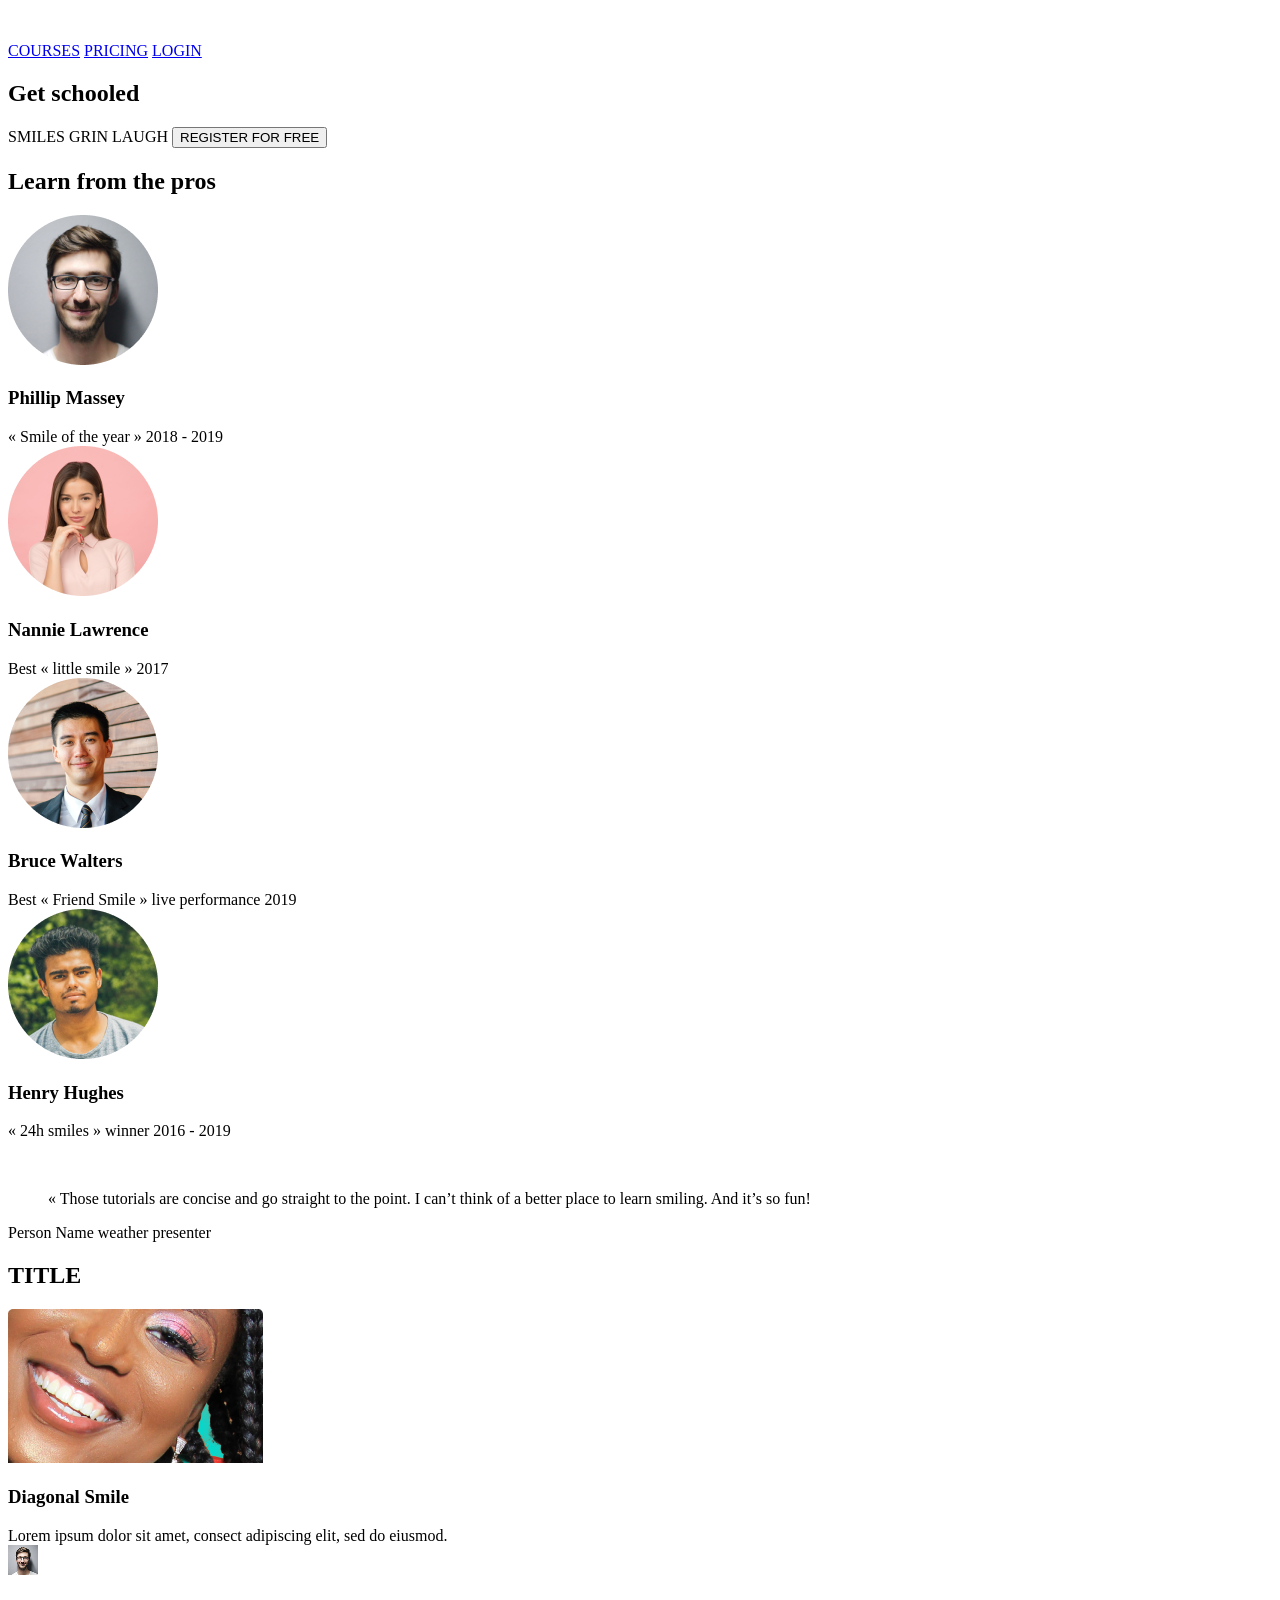
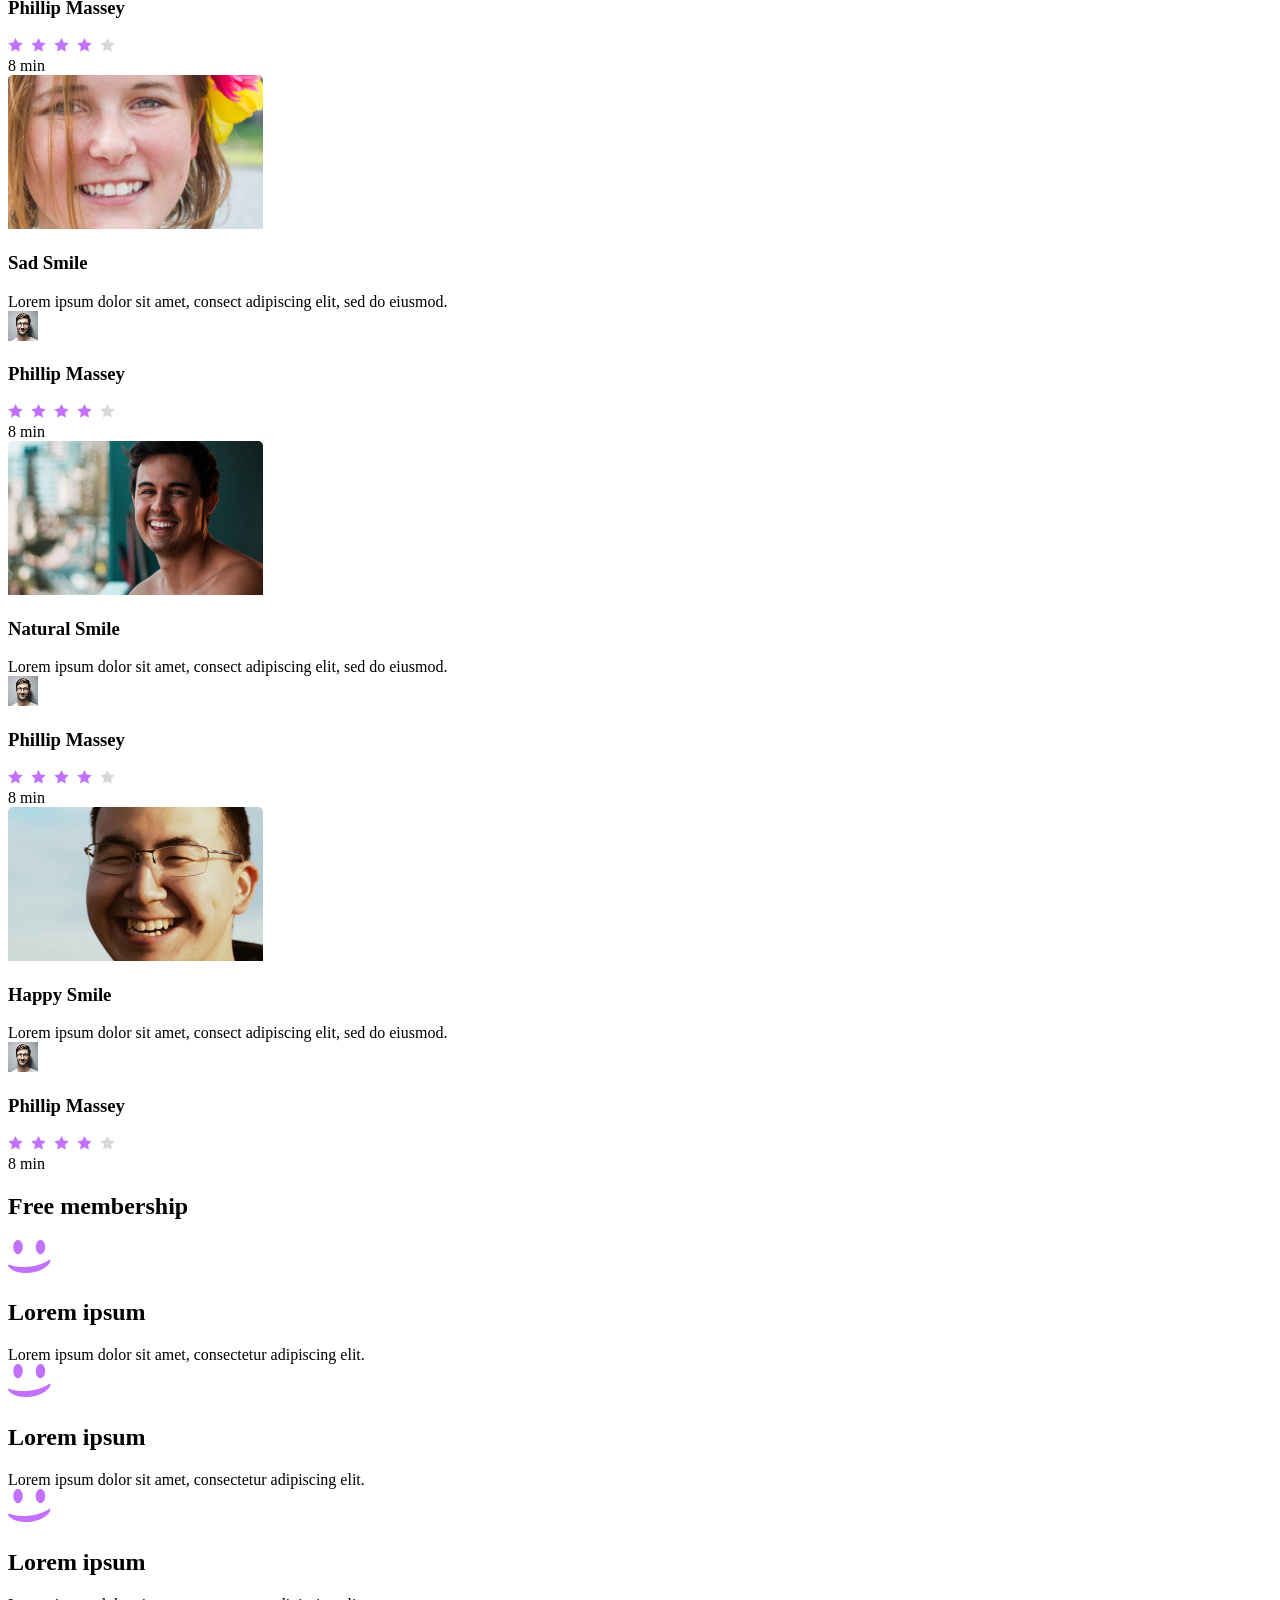
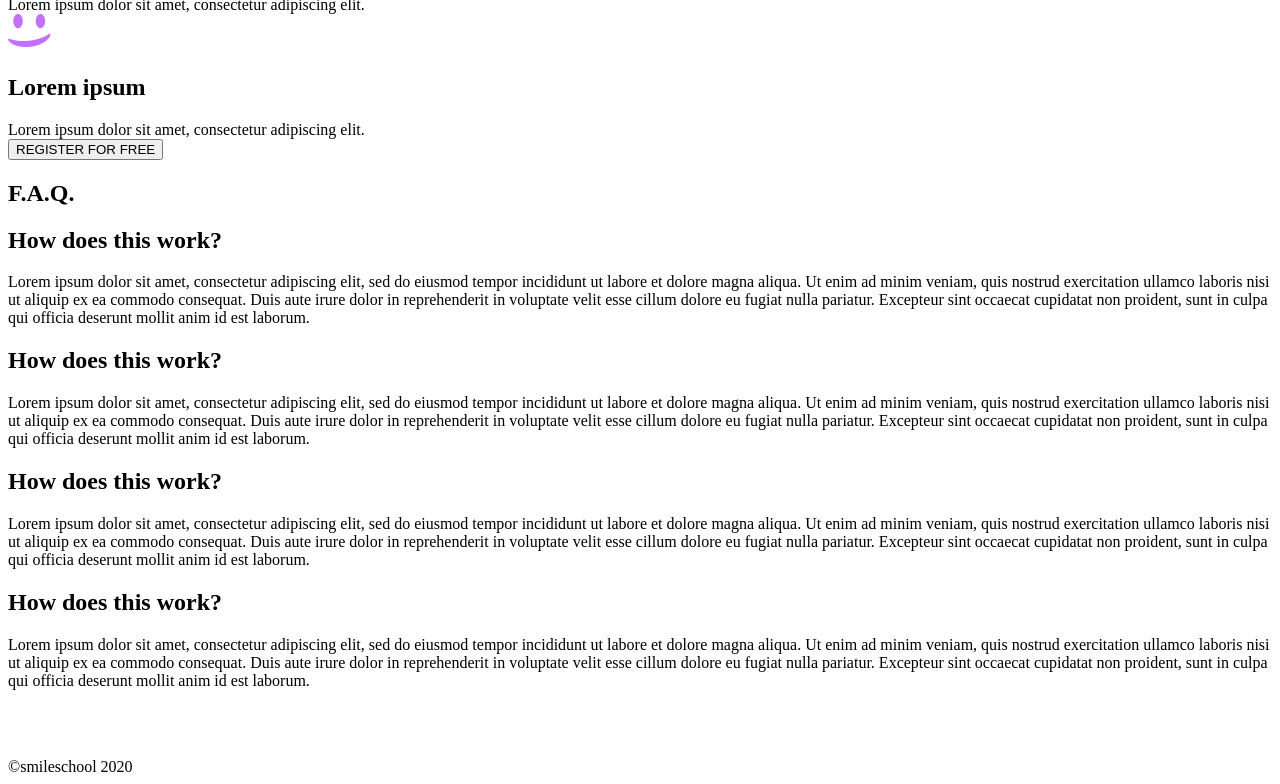
==== css_advanced/task_1/index.html @ 35d20e3c "Import css and create style.css" ====
<!doctype html>
<html lang="en">
    <head>
        <meta charset="UTF-8" />
        <meta name="viewport" content="width=device-width, initial-scale=1.0" />
        <title>Smile School</title>
        <link rel="stylesheet" href="styles.css" />
    </head>
    <body>
        <header class="header">
            <a href="#" class="logo">
                <img src="./logo.png" alt="Smile School Logo" />
            </a>
            <nav class="menu">
                <a href="#COURSES">COURSES</a>
                <a href="#PRICING">PRICING</a>
                <a href="#LOGIN">LOGIN</a>
            </nav>
        </header>
        <main>
            <section class="part">
                <div>
                    <h1>Get schooled</h1>
                    <span>SMILES GRIN LAUGH</span>
                    <button>REGISTER FOR FREE</button>
                </div>
                <div>
                    <h2>Learn from the pros</h2>
                    <div>
                        <img src="./avatar.png" alt="IMAGE" />
                        <h3>Phillip Massey</h3>
                        <span>« Smile of the year » 2018 - 2019</span>
                    </div>
                    <div>
                        <img src="./avatar2.png" alt="IMAGE" />
                        <h3>Nannie Lawrence</h3>
                        <span>Best « little smile » 2017</span>
                    </div>
                    <div>
                        <img src="./avatar3.png" alt="IMAGE" />
                        <h3>Bruce Walters</h3>
                        <span>Best « Friend Smile » live performance 2019</span>
                    </div>
                    <div>
                        <img src="./avatar4.png" alt="IMAGE" />
                        <h3>Henry Hughes</h3>
                        <span>« 24h smiles » winner 2016 - 2019</span>
                    </div>
                </div>
            </section>
            <section class="part_1_testimonials">
                <div class="avatar">
                    <img src="./logo.png" alt="IMAGE" />
                </div>
                <div class="text">
                    <blockquote>
                        « Those tutorials are concise and go straight to the
                        point. I can’t think of a better place to learn smiling.
                        And it’s so fun!
                    </blockquote>
                    <span>Person Name</span>
                    <span>weather presenter </span>
                </div>
            </section>
            <section class="part_2_tutorials">
                <h1 class="title">TITLE</h1>
                <div class="tutorials">
                    <div class="tutorial">
                        <img src="./video1.png" alt="IMAGE" />
                        <h3>Diagonal Smile</h3>
                        <span
                            >Lorem ipsum dolor sit amet, consect adipiscing
                            elit, sed do eiusmod.</span
                        >
                        <div class="author">
                            <img src="./author.png" alt="IMAGE" />
                            <h3>Phillip Massey</h3>
                        </div>
                        <div class="rating">
                            <div>
                                <img src="./rating.png" alt="IMAGE" />
                            </div>
                            <span>8 min</span>
                        </div>
                    </div>
                    <div>
                        <img src="./video2.png" alt="IMAGE" />
                        <h3>Sad Smile</h3>
                        <span>
                            Lorem ipsum dolor sit amet, consect adipiscing elit,
                            sed do eiusmod.
                        </span>
                        <div class="author">
                            <img src="./author.png" alt="IMAGE" />
                            <h3>Phillip Massey</h3>
                        </div>
                        <div class="rating">
                            <div>
                                <img src="./rating.png" alt="IMAGE" />
                            </div>
                            <span>8 min</span>
                        </div>
                    </div>
                    <div>
                        <img src="./video3.png" alt="IMAGE" />
                        <h3>Natural Smile</h3>
                        <span>
                            Lorem ipsum dolor sit amet, consect adipiscing elit,
                            sed do eiusmod.
                        </span>
                        <div class="author">
                            <img src="./author.png" alt="IMAGE" />
                            <h3>Phillip Massey</h3>
                        </div>
                        <div class="rating">
                            <div>
                                <img src="./rating.png" alt="IMAGE" />
                            </div>
                            <span>8 min</span>
                        </div>
                    </div>
                    <div>
                        <img src="./video4.png" alt="IMAGE" />
                        <h3>Happy Smile</h3>
                        <span>
                            Lorem ipsum dolor sit amet, consect adipiscing elit,
                            sed do eiusmod.
                        </span>
                        <div class="author">
                            <img src="./author.png" alt="IMAGE" />
                            <h3>Phillip Massey</h3>
                        </div>
                        <div class="rating">
                            <div>
                                <img src="./rating.png" alt="IMAGE" />
                            </div>
                            <span>8 min</span>
                        </div>
                    </div>
                </div>
            </section>
            <section class="part_3_free_membership">
                <h1>Free membership</h1>
                <div class="memberships">
                    <div class="membership">
                        <img src="./smile.png" alt="IMAGE" />
                        <h2>Lorem ipsum</h2>
                        <span
                            >Lorem ipsum dolor sit amet, consectetur adipiscing
                            elit.</span
                        >
                    </div>
                    <div class="membership">
                        <img src="./smile.png" alt="IMAGE" />
                        <h2>Lorem ipsum</h2>
                        <span
                            >Lorem ipsum dolor sit amet, consectetur adipiscing
                            elit.</span
                        >
                    </div>
                    <div class="membership">
                        <img src="./smile.png" alt="IMAGE" />
                        <h2>Lorem ipsum</h2>
                        <span
                            >Lorem ipsum dolor sit amet, consectetur adipiscing
                            elit.</span
                        >
                    </div>
                    <div class="membership">
                        <img src="./smile.png" alt="IMAGE" />
                        <h2>Lorem ipsum</h2>
                        <span
                            >Lorem ipsum dolor sit amet, consectetur adipiscing
                            elit.</span
                        >
                    </div>
                </div>
                <button class="register_button">REGISTER FOR FREE</button>
            </section>
            <section class="part_4_faq">
                <h1>F.A.Q.</h1>
                <div>
                    <div>
                        <div>
                            <h2>How does this work?</h2>
                            <span
                                >Lorem ipsum dolor sit amet, consectetur
                                adipiscing elit, sed do eiusmod tempor
                                incididunt ut labore et dolore magna aliqua. Ut
                                enim ad minim veniam, quis nostrud exercitation
                                ullamco laboris nisi ut aliquip ex ea commodo
                                consequat. Duis aute irure dolor in
                                reprehenderit in voluptate velit esse cillum
                                dolore eu fugiat nulla pariatur. Excepteur sint
                                occaecat cupidatat non proident, sunt in culpa
                                qui officia deserunt mollit anim id est
                                laborum.</span
                            >
                        </div>
                        <div>
                            <h2>How does this work?</h2>
                            <span
                                >Lorem ipsum dolor sit amet, consectetur
                                adipiscing elit, sed do eiusmod tempor
                                incididunt ut labore et dolore magna aliqua. Ut
                                enim ad minim veniam, quis nostrud exercitation
                                ullamco laboris nisi ut aliquip ex ea commodo
                                consequat. Duis aute irure dolor in
                                reprehenderit in voluptate velit esse cillum
                                dolore eu fugiat nulla pariatur. Excepteur sint
                                occaecat cupidatat non proident, sunt in culpa
                                qui officia deserunt mollit anim id est
                                laborum.</span
                            >
                        </div>
                    </div>
                    <div>
                        <div>
                            <h2>How does this work?</h2>
                            <span
                                >Lorem ipsum dolor sit amet, consectetur
                                adipiscing elit, sed do eiusmod tempor
                                incididunt ut labore et dolore magna aliqua. Ut
                                enim ad minim veniam, quis nostrud exercitation
                                ullamco laboris nisi ut aliquip ex ea commodo
                                consequat. Duis aute irure dolor in
                                reprehenderit in voluptate velit esse cillum
                                dolore eu fugiat nulla pariatur. Excepteur sint
                                occaecat cupidatat non proident, sunt in culpa
                                qui officia deserunt mollit anim id est
                                laborum.</span
                            >
                        </div>
                        <div>
                            <h2>How does this work?</h2>
                            <span
                                >Lorem ipsum dolor sit amet, consectetur
                                adipiscing elit, sed do eiusmod tempor
                                incididunt ut labore et dolore magna aliqua. Ut
                                enim ad minim veniam, quis nostrud exercitation
                                ullamco laboris nisi ut aliquip ex ea commodo
                                consequat. Duis aute irure dolor in
                                reprehenderit in voluptate velit esse cillum
                                dolore eu fugiat nulla pariatur. Excepteur sint
                                occaecat cupidatat non proident, sunt in culpa
                                qui officia deserunt mollit anim id est
                                laborum.</span
                            >
                        </div>
                    </div>
                </div>
            </section>
        </main>
        <footer>
            <div class="container">
                <div class="logo">
                    <img src="./logo.png" alt="Smile School Logo" />
                </div>
                <div class="socials">
                    <a href="#"> <img src="./facebook.png" alt="Social 1" /></a>
                    <a href="#"> <img src="./twitter.png" alt="Social 2" /></a>
                    <a href="#">
                        <img src="./instagram.png" alt="Social 3"
                    /></a>
                </div>
                <span>©smileschool 2020</span>
            </div>
        </footer>
    </body>
</html>
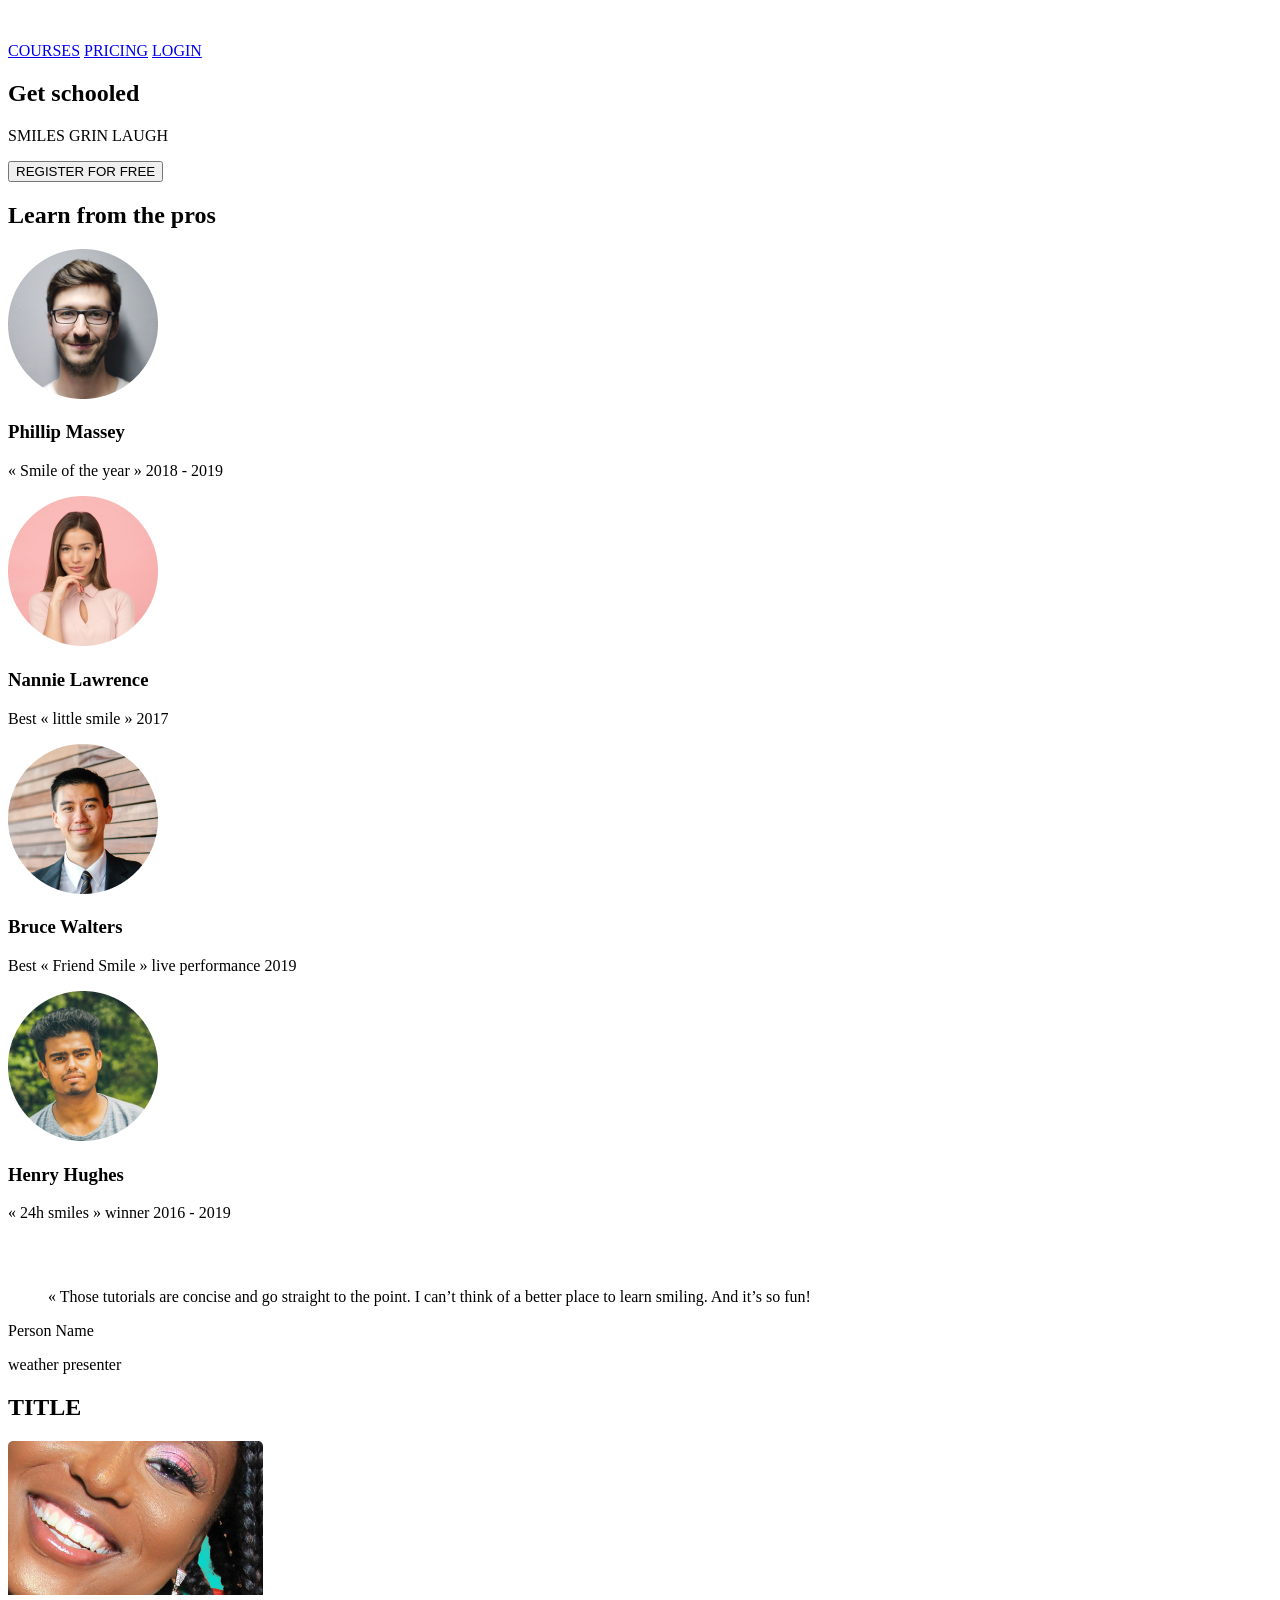
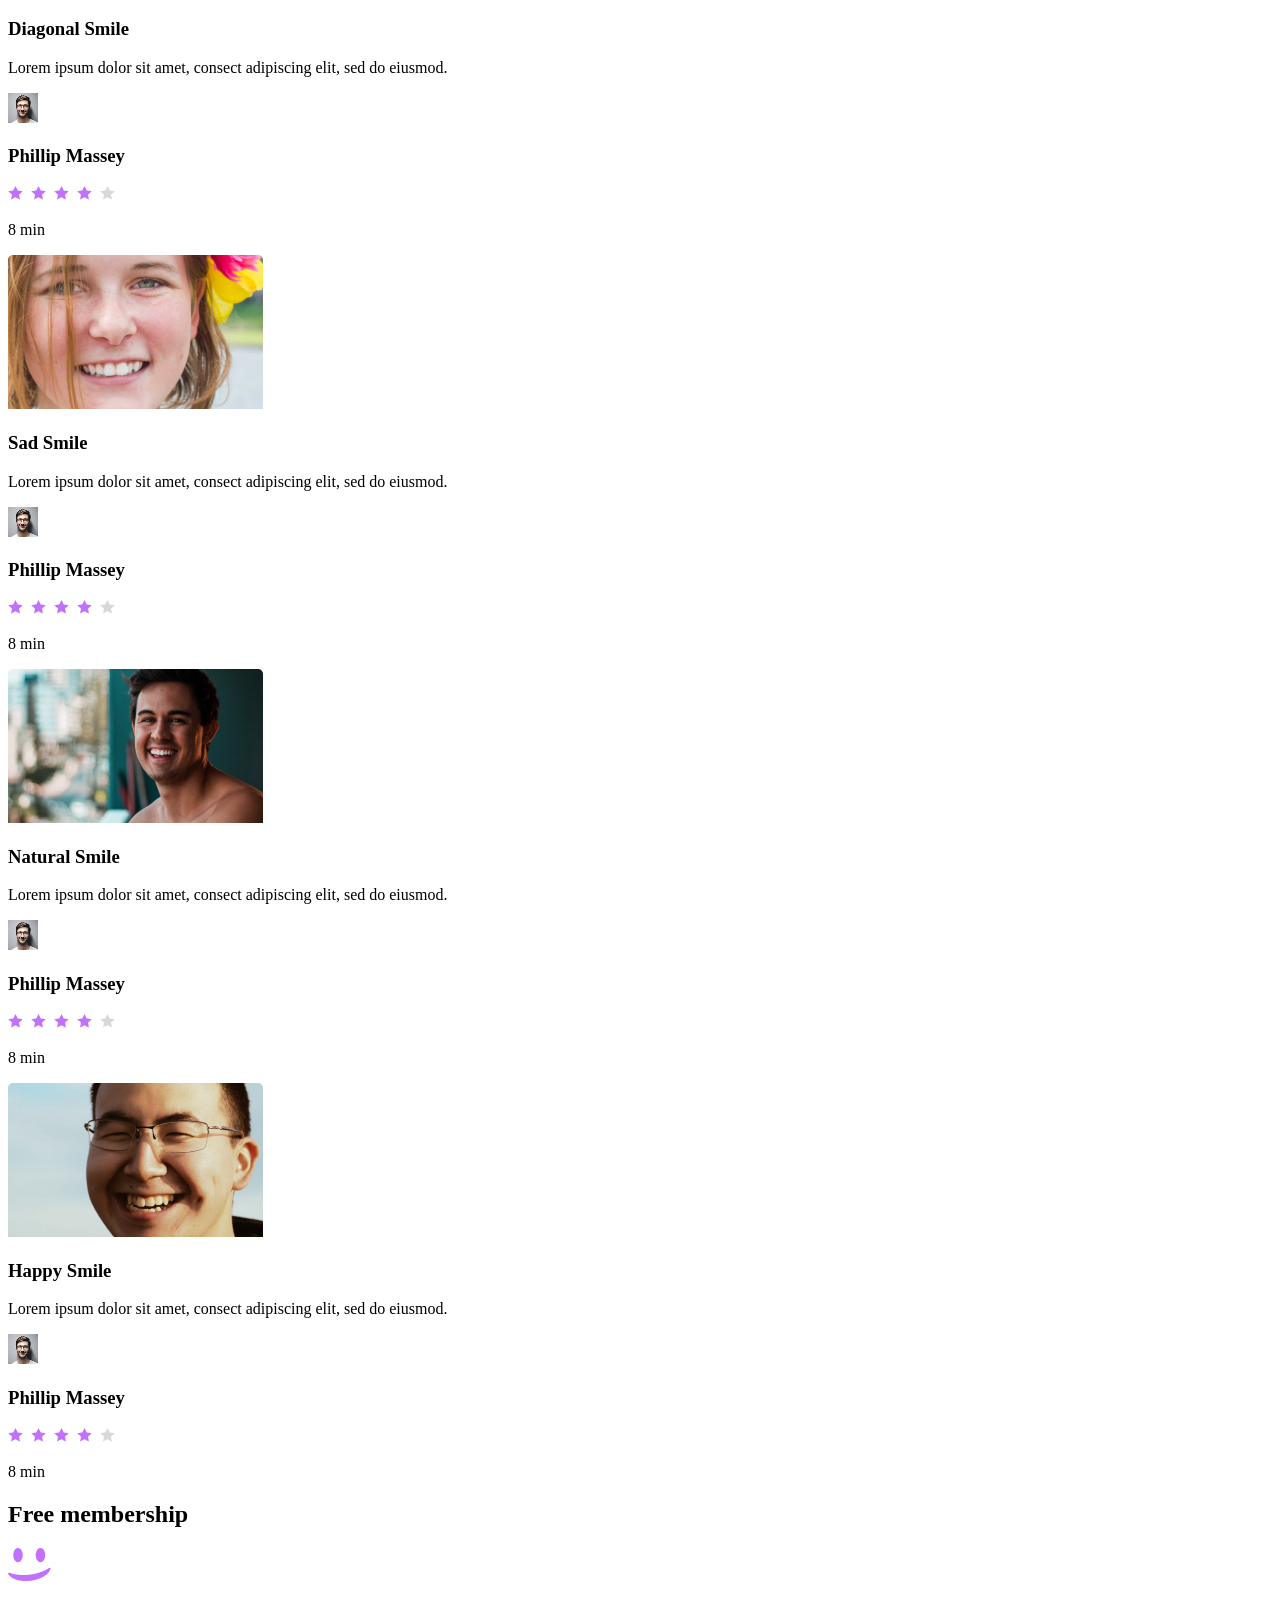
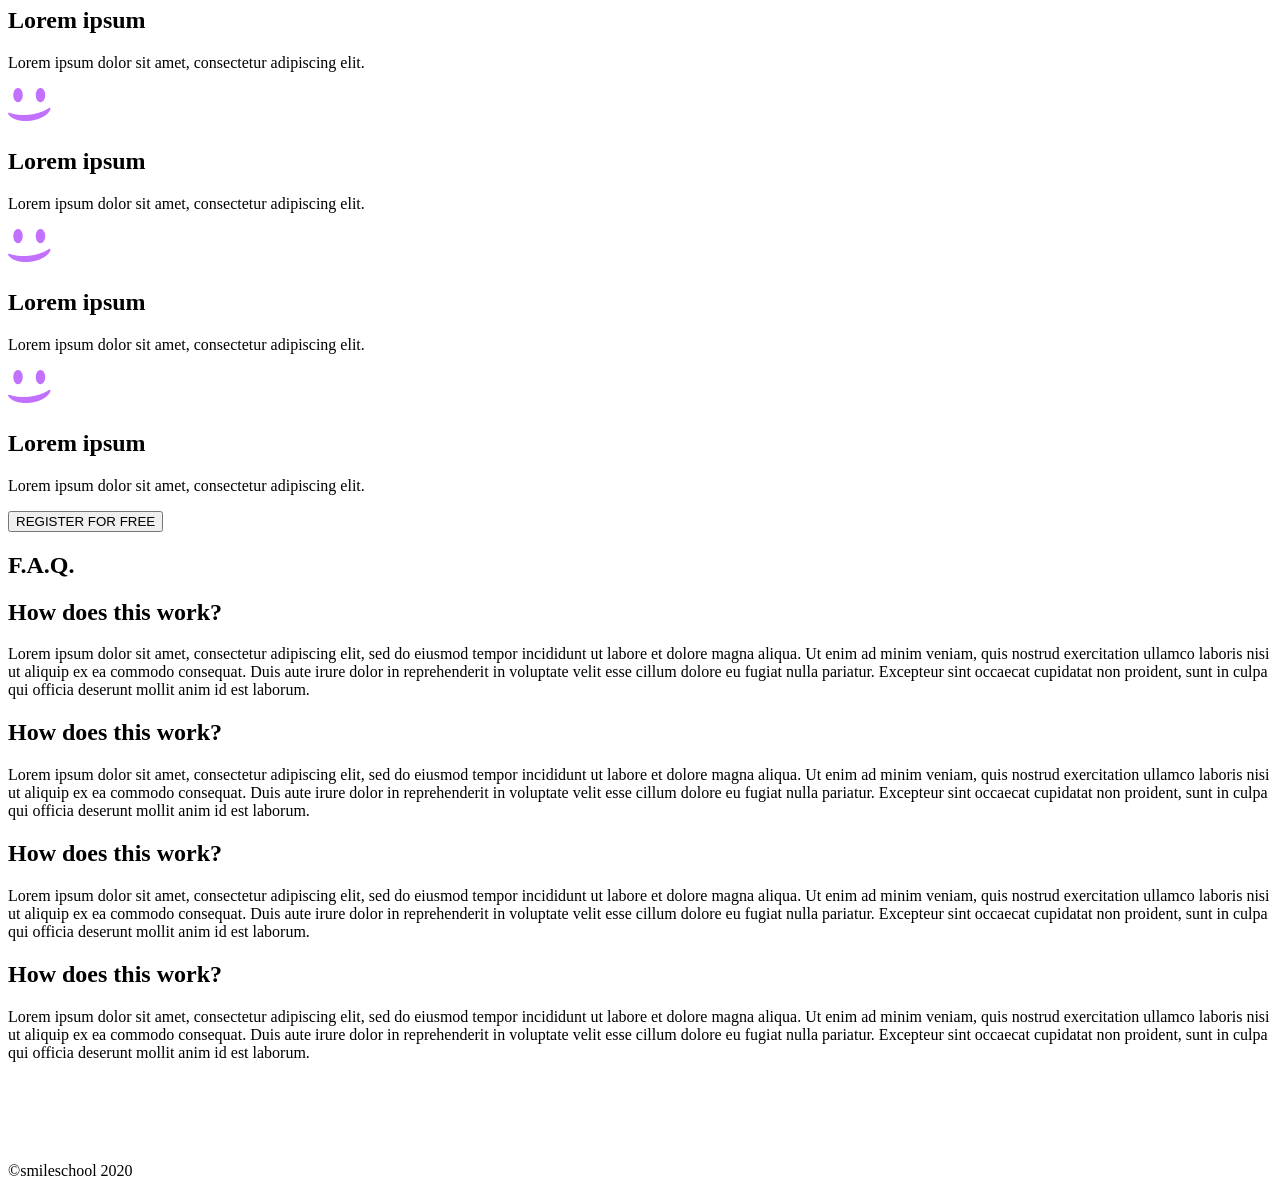
==== commit 79452dcf: "Replace span to p" ====
--- a/css_advanced/task_1/index.html
+++ b/css_advanced/task_1/index.html
@@ -21,7 +21,7 @@
             <section class="part">
                 <div>
                     <h1>Get schooled</h1>
-                    <span>SMILES GRIN LAUGH</span>
+                    <p>SMILES GRIN LAUGH</p>
                     <button>REGISTER FOR FREE</button>
                 </div>
                 <div>
@@ -29,22 +29,22 @@
                     <div>
                         <img src="./avatar.png" alt="IMAGE" />
                         <h3>Phillip Massey</h3>
-                        <span>« Smile of the year » 2018 - 2019</span>
+                        <p>« Smile of the year » 2018 - 2019</p>
                     </div>
                     <div>
                         <img src="./avatar2.png" alt="IMAGE" />
                         <h3>Nannie Lawrence</h3>
-                        <span>Best « little smile » 2017</span>
+                        <p>Best « little smile » 2017</p>
                     </div>
                     <div>
                         <img src="./avatar3.png" alt="IMAGE" />
                         <h3>Bruce Walters</h3>
-                        <span>Best « Friend Smile » live performance 2019</span>
+                        <p>Best « Friend Smile » live performance 2019</p>
                     </div>
                     <div>
                         <img src="./avatar4.png" alt="IMAGE" />
                         <h3>Henry Hughes</h3>
-                        <span>« 24h smiles » winner 2016 - 2019</span>
+                        <p>« 24h smiles » winner 2016 - 2019</p>
                     </div>
                 </div>
             </section>
@@ -58,8 +58,8 @@
                         point. I can’t think of a better place to learn smiling.
                         And it’s so fun!
                     </blockquote>
-                    <span>Person Name</span>
-                    <span>weather presenter </span>
+                    <p>Person Name</p>
+                    <p>weather presenter </p>
                 </div>
             </section>
             <section class="part_2_tutorials">
@@ -68,73 +68,73 @@
                     <div class="tutorial">
                         <img src="./video1.png" alt="IMAGE" />
                         <h3>Diagonal Smile</h3>
-                        <span
+                        <p
                             >Lorem ipsum dolor sit amet, consect adipiscing
-                            elit, sed do eiusmod.</span
-                        >
-                        <div class="author">
-                            <img src="./author.png" alt="IMAGE" />
-                            <h3>Phillip Massey</h3>
-                        </div>
-                        <div class="rating">
-                            <div>
-                                <img src="./rating.png" alt="IMAGE" />
-                            </div>
-                            <span>8 min</span>
+                            elit, sed do eiusmod.</p
+                        >
+                        <div class="author">
+                            <img src="./author.png" alt="IMAGE" />
+                            <h3>Phillip Massey</h3>
+                        </div>
+                        <div class="rating">
+                            <div>
+                                <img src="./rating.png" alt="IMAGE" />
+                            </div>
+                            <p>8 min</p>
                         </div>
                     </div>
                     <div>
                         <img src="./video2.png" alt="IMAGE" />
                         <h3>Sad Smile</h3>
-                        <span>
+                        <p>
                             Lorem ipsum dolor sit amet, consect adipiscing elit,
                             sed do eiusmod.
-                        </span>
-                        <div class="author">
-                            <img src="./author.png" alt="IMAGE" />
-                            <h3>Phillip Massey</h3>
-                        </div>
-                        <div class="rating">
-                            <div>
-                                <img src="./rating.png" alt="IMAGE" />
-                            </div>
-                            <span>8 min</span>
+                        </p>
+                        <div class="author">
+                            <img src="./author.png" alt="IMAGE" />
+                            <h3>Phillip Massey</h3>
+                        </div>
+                        <div class="rating">
+                            <div>
+                                <img src="./rating.png" alt="IMAGE" />
+                            </div>
+                            <p>8 min</p>
                         </div>
                     </div>
                     <div>
                         <img src="./video3.png" alt="IMAGE" />
                         <h3>Natural Smile</h3>
-                        <span>
+                        <p>
                             Lorem ipsum dolor sit amet, consect adipiscing elit,
                             sed do eiusmod.
-                        </span>
-                        <div class="author">
-                            <img src="./author.png" alt="IMAGE" />
-                            <h3>Phillip Massey</h3>
-                        </div>
-                        <div class="rating">
-                            <div>
-                                <img src="./rating.png" alt="IMAGE" />
-                            </div>
-                            <span>8 min</span>
+                        </p>
+                        <div class="author">
+                            <img src="./author.png" alt="IMAGE" />
+                            <h3>Phillip Massey</h3>
+                        </div>
+                        <div class="rating">
+                            <div>
+                                <img src="./rating.png" alt="IMAGE" />
+                            </div>
+                            <p>8 min</p>
                         </div>
                     </div>
                     <div>
                         <img src="./video4.png" alt="IMAGE" />
                         <h3>Happy Smile</h3>
-                        <span>
+                        <p>
                             Lorem ipsum dolor sit amet, consect adipiscing elit,
                             sed do eiusmod.
-                        </span>
-                        <div class="author">
-                            <img src="./author.png" alt="IMAGE" />
-                            <h3>Phillip Massey</h3>
-                        </div>
-                        <div class="rating">
-                            <div>
-                                <img src="./rating.png" alt="IMAGE" />
-                            </div>
-                            <span>8 min</span>
+                        </p>
+                        <div class="author">
+                            <img src="./author.png" alt="IMAGE" />
+                            <h3>Phillip Massey</h3>
+                        </div>
+                        <div class="rating">
+                            <div>
+                                <img src="./rating.png" alt="IMAGE" />
+                            </div>
+                            <p>8 min</p>
                         </div>
                     </div>
                 </div>
@@ -145,33 +145,33 @@
                     <div class="membership">
                         <img src="./smile.png" alt="IMAGE" />
                         <h2>Lorem ipsum</h2>
-                        <span
-                            >Lorem ipsum dolor sit amet, consectetur adipiscing
-                            elit.</span
-                        >
-                    </div>
-                    <div class="membership">
-                        <img src="./smile.png" alt="IMAGE" />
-                        <h2>Lorem ipsum</h2>
-                        <span
-                            >Lorem ipsum dolor sit amet, consectetur adipiscing
-                            elit.</span
-                        >
-                    </div>
-                    <div class="membership">
-                        <img src="./smile.png" alt="IMAGE" />
-                        <h2>Lorem ipsum</h2>
-                        <span
-                            >Lorem ipsum dolor sit amet, consectetur adipiscing
-                            elit.</span
-                        >
-                    </div>
-                    <div class="membership">
-                        <img src="./smile.png" alt="IMAGE" />
-                        <h2>Lorem ipsum</h2>
-                        <span
-                            >Lorem ipsum dolor sit amet, consectetur adipiscing
-                            elit.</span
+                        <p
+                            >Lorem ipsum dolor sit amet, consectetur adipiscing
+                            elit.</p
+                        >
+                    </div>
+                    <div class="membership">
+                        <img src="./smile.png" alt="IMAGE" />
+                        <h2>Lorem ipsum</h2>
+                        <p
+                            >Lorem ipsum dolor sit amet, consectetur adipiscing
+                            elit.</p
+                        >
+                    </div>
+                    <div class="membership">
+                        <img src="./smile.png" alt="IMAGE" />
+                        <h2>Lorem ipsum</h2>
+                        <p
+                            >Lorem ipsum dolor sit amet, consectetur adipiscing
+                            elit.</p
+                        >
+                    </div>
+                    <div class="membership">
+                        <img src="./smile.png" alt="IMAGE" />
+                        <h2>Lorem ipsum</h2>
+                        <p
+                            >Lorem ipsum dolor sit amet, consectetur adipiscing
+                            elit.</p
                         >
                     </div>
                 </div>
@@ -183,68 +183,68 @@
                     <div>
                         <div>
                             <h2>How does this work?</h2>
-                            <span
-                                >Lorem ipsum dolor sit amet, consectetur
-                                adipiscing elit, sed do eiusmod tempor
-                                incididunt ut labore et dolore magna aliqua. Ut
-                                enim ad minim veniam, quis nostrud exercitation
-                                ullamco laboris nisi ut aliquip ex ea commodo
-                                consequat. Duis aute irure dolor in
-                                reprehenderit in voluptate velit esse cillum
-                                dolore eu fugiat nulla pariatur. Excepteur sint
-                                occaecat cupidatat non proident, sunt in culpa
-                                qui officia deserunt mollit anim id est
-                                laborum.</span
-                            >
-                        </div>
-                        <div>
-                            <h2>How does this work?</h2>
-                            <span
-                                >Lorem ipsum dolor sit amet, consectetur
-                                adipiscing elit, sed do eiusmod tempor
-                                incididunt ut labore et dolore magna aliqua. Ut
-                                enim ad minim veniam, quis nostrud exercitation
-                                ullamco laboris nisi ut aliquip ex ea commodo
-                                consequat. Duis aute irure dolor in
-                                reprehenderit in voluptate velit esse cillum
-                                dolore eu fugiat nulla pariatur. Excepteur sint
-                                occaecat cupidatat non proident, sunt in culpa
-                                qui officia deserunt mollit anim id est
-                                laborum.</span
-                            >
-                        </div>
-                    </div>
-                    <div>
-                        <div>
-                            <h2>How does this work?</h2>
-                            <span
-                                >Lorem ipsum dolor sit amet, consectetur
-                                adipiscing elit, sed do eiusmod tempor
-                                incididunt ut labore et dolore magna aliqua. Ut
-                                enim ad minim veniam, quis nostrud exercitation
-                                ullamco laboris nisi ut aliquip ex ea commodo
-                                consequat. Duis aute irure dolor in
-                                reprehenderit in voluptate velit esse cillum
-                                dolore eu fugiat nulla pariatur. Excepteur sint
-                                occaecat cupidatat non proident, sunt in culpa
-                                qui officia deserunt mollit anim id est
-                                laborum.</span
-                            >
-                        </div>
-                        <div>
-                            <h2>How does this work?</h2>
-                            <span
-                                >Lorem ipsum dolor sit amet, consectetur
-                                adipiscing elit, sed do eiusmod tempor
-                                incididunt ut labore et dolore magna aliqua. Ut
-                                enim ad minim veniam, quis nostrud exercitation
-                                ullamco laboris nisi ut aliquip ex ea commodo
-                                consequat. Duis aute irure dolor in
-                                reprehenderit in voluptate velit esse cillum
-                                dolore eu fugiat nulla pariatur. Excepteur sint
-                                occaecat cupidatat non proident, sunt in culpa
-                                qui officia deserunt mollit anim id est
-                                laborum.</span
+                            <p
+                                >Lorem ipsum dolor sit amet, consectetur
+                                adipiscing elit, sed do eiusmod tempor
+                                incididunt ut labore et dolore magna aliqua. Ut
+                                enim ad minim veniam, quis nostrud exercitation
+                                ullamco laboris nisi ut aliquip ex ea commodo
+                                consequat. Duis aute irure dolor in
+                                reprehenderit in voluptate velit esse cillum
+                                dolore eu fugiat nulla pariatur. Excepteur sint
+                                occaecat cupidatat non proident, sunt in culpa
+                                qui officia deserunt mollit anim id est
+                                laborum.</p
+                            >
+                        </div>
+                        <div>
+                            <h2>How does this work?</h2>
+                            <p
+                                >Lorem ipsum dolor sit amet, consectetur
+                                adipiscing elit, sed do eiusmod tempor
+                                incididunt ut labore et dolore magna aliqua. Ut
+                                enim ad minim veniam, quis nostrud exercitation
+                                ullamco laboris nisi ut aliquip ex ea commodo
+                                consequat. Duis aute irure dolor in
+                                reprehenderit in voluptate velit esse cillum
+                                dolore eu fugiat nulla pariatur. Excepteur sint
+                                occaecat cupidatat non proident, sunt in culpa
+                                qui officia deserunt mollit anim id est
+                                laborum.</p
+                            >
+                        </div>
+                    </div>
+                    <div>
+                        <div>
+                            <h2>How does this work?</h2>
+                            <p
+                                >Lorem ipsum dolor sit amet, consectetur
+                                adipiscing elit, sed do eiusmod tempor
+                                incididunt ut labore et dolore magna aliqua. Ut
+                                enim ad minim veniam, quis nostrud exercitation
+                                ullamco laboris nisi ut aliquip ex ea commodo
+                                consequat. Duis aute irure dolor in
+                                reprehenderit in voluptate velit esse cillum
+                                dolore eu fugiat nulla pariatur. Excepteur sint
+                                occaecat cupidatat non proident, sunt in culpa
+                                qui officia deserunt mollit anim id est
+                                laborum.</p
+                            >
+                        </div>
+                        <div>
+                            <h2>How does this work?</h2>
+                            <p
+                                >Lorem ipsum dolor sit amet, consectetur
+                                adipiscing elit, sed do eiusmod tempor
+                                incididunt ut labore et dolore magna aliqua. Ut
+                                enim ad minim veniam, quis nostrud exercitation
+                                ullamco laboris nisi ut aliquip ex ea commodo
+                                consequat. Duis aute irure dolor in
+                                reprehenderit in voluptate velit esse cillum
+                                dolore eu fugiat nulla pariatur. Excepteur sint
+                                occaecat cupidatat non proident, sunt in culpa
+                                qui officia deserunt mollit anim id est
+                                laborum.</p
                             >
                         </div>
                     </div>
@@ -263,7 +263,7 @@
                         <img src="./instagram.png" alt="Social 3"
                     /></a>
                 </div>
-                <span>©smileschool 2020</span>
+                <p>©smileschool 2020</p>
             </div>
         </footer>
     </body>
